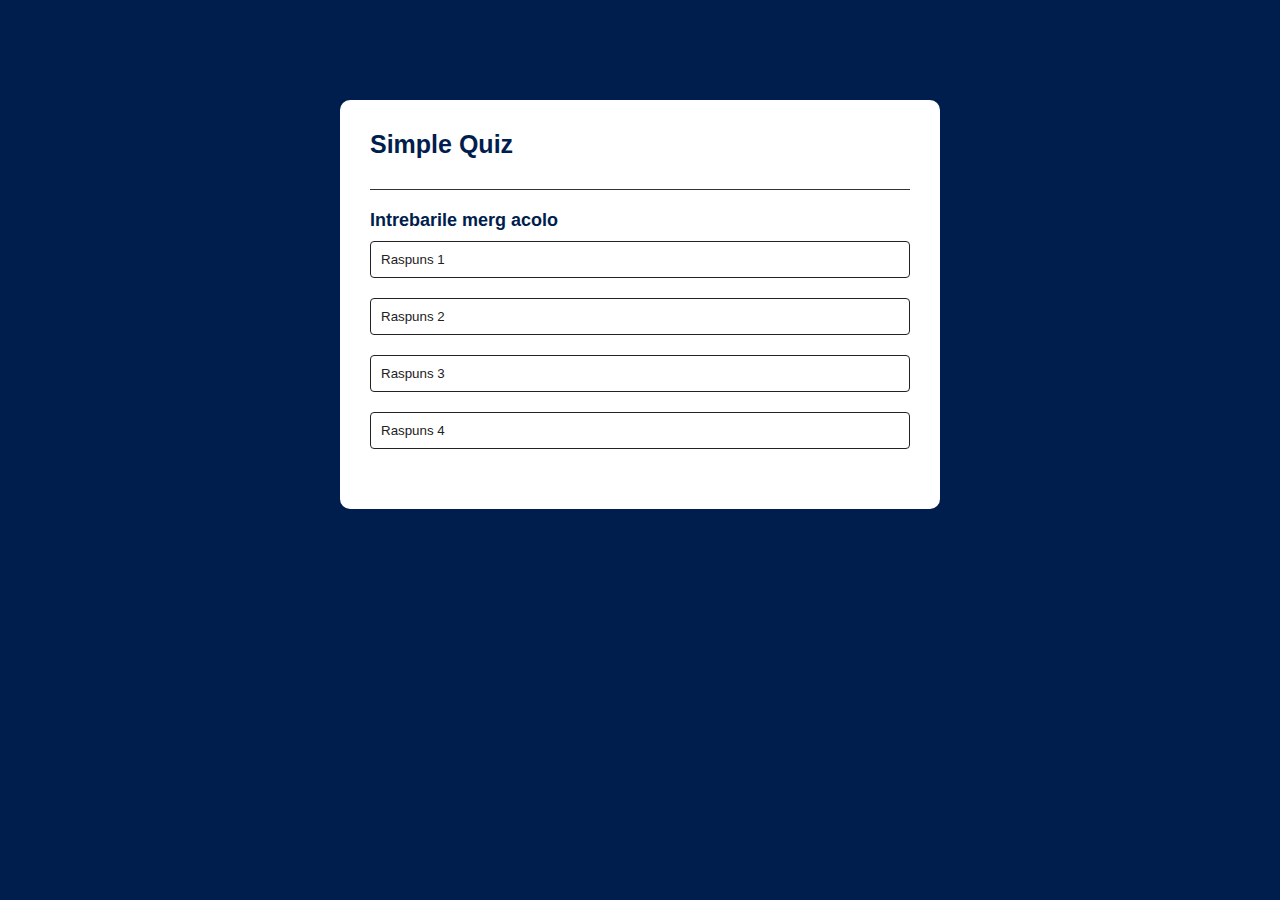
==== Quiz/index.html @ 0e9031b8 "Am creat foldere" ====
<!DOCTYPE html>
<html>
<head>
    <title>Quizz App - Easy Tutorials</title>
    <link rel="stylesheet" href="style.css">
</head>
<body>
<div class="app">
    <h1>Simple Quiz</h1>   
    <div class="quiz">
      <h2 id="question">Intrebarile merg acolo</h2>  
      <div id="answer-bottons">
        <button class="btn">Raspuns 1</button>
        <button class="btn">Raspuns 2</button>
        <button class="btn">Raspuns 3</button>
        <button class="btn">Raspuns 4</button>
      </div>
      <button id="next-btn">Next</button>
    </div>
    </div>
<script src="script.js"></script>
</body>
</html>
---- Quiz/style.css ----
* {
    margin: 0;
    padding: 0;
    font-family: 'Poppins', sans-serif;
    box-sizing: border-box;
    }
    body{
        background: #001e4d;
    }
    .app{
        background: #fff;
    width: 90%;
    max-width: 600px;
    margin: 100px auto 0;
    border-radius: 10px;
    padding: 30px;
    }
    .app h1{
     font-size: 25px;   
     color: #001e4d;
     font-weight: 600;
     border-bottom: 1px solid #333;
     padding-bottom: 30px;
    }
    .quiz{
        padding: 20px 0;
    }
    .quiz h2{
        font-size: 18px;
        color: #001e4d;
        font-weight:600;
    }
    .btn{
        background: #fff;
        color: #222;
        font-weight: 500;
        width: 100%;
        border: 1px solid #222;
        padding: 10px;
        margin: 10px 0;
        text-align: left;
        border-radius: 4px;
        cursor: pointer;
        transition: all 0.3s;
    }
    .btn:hover{
    background: #222;
    color: #fff;
    }
    #next-btn{
    background: #001e4d;
    color: #fff;
    font-weight: 500;
    width: 150px;
    border: 0;
    padding: 10px;
    margin: 20px auto 0;
    border-radius: 4px;
    cursor: pointer;
    display: none;
    }
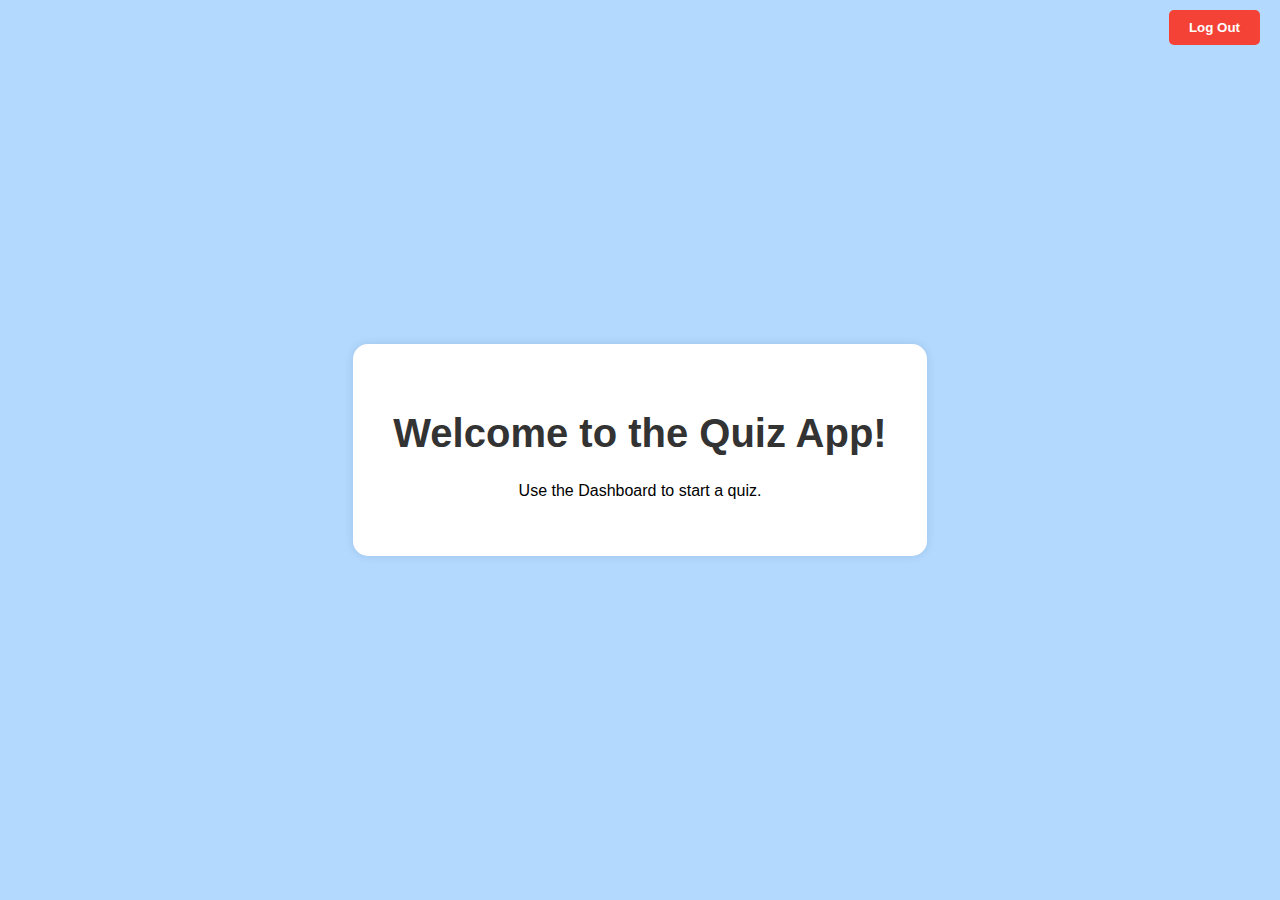
==== commit f41070eb: "Am incercat sa pun dificultati" ====
--- a/Quiz/index.html
+++ b/Quiz/index.html
@@ -1,23 +1,69 @@
 <!DOCTYPE html>
-<html>
+<html lang="en">
 <head>
-    <title>Quizz App - Easy Tutorials</title>
-    <link rel="stylesheet" href="style.css">
+    <meta charset="UTF-8" />
+    <meta name="viewport" content="width=device-width, initial-scale=1.0"/>
+    <title>Welcome Page</title>
+    <style>
+        body {
+            background-color: #b3d9ff; 
+            margin: 0;
+            font-family: Arial, sans-serif;
+            height: 100vh;
+            display: flex;
+            justify-content: center;
+            align-items: center;
+        }
+
+        .container {
+            text-align: center;
+            background: white;
+            padding: 40px;
+            border-radius: 15px;
+            box-shadow: 0 0 10px rgba(0,0,0,0.1);
+        }
+
+        h1 {
+            font-size: 2.5rem;
+            color: #333;
+        }
+
+        .navbar {
+            position: absolute;
+            top: 10px;
+            right: 20px;
+        }
+
+        .logout-btn {
+            padding: 10px 20px;
+            background-color: #f44336;
+            color: white;
+            border: none;
+            border-radius: 5px;
+            cursor: pointer;
+            font-weight: bold;
+        }
+
+        .logout-btn:hover {
+            background-color: #e53935;
+        }
+    </style>
 </head>
 <body>
-<div class="app">
-    <h1>Simple Quiz</h1>   
-    <div class="quiz">
-      <h2 id="question">Intrebarile merg acolo</h2>  
-      <div id="answer-bottons">
-        <button class="btn">Raspuns 1</button>
-        <button class="btn">Raspuns 2</button>
-        <button class="btn">Raspuns 3</button>
-        <button class="btn">Raspuns 4</button>
-      </div>
-      <button id="next-btn">Next</button>
+    <div class="navbar">
+        <button class="logout-btn" onclick="logout()">Log Out</button>
     </div>
+
+    <div class="container">
+        <h1>Welcome to the Quiz App!</h1>
+        <p>Use the Dashboard to start a quiz.</p>
     </div>
-<script src="script.js"></script>
+
+    <script>
+        function logout() {
+            sessionStorage.removeItem('loggedIn');
+            window.location.href = '../Login/login.html'; 
+        }
+    </script>
 </body>
 </html>
